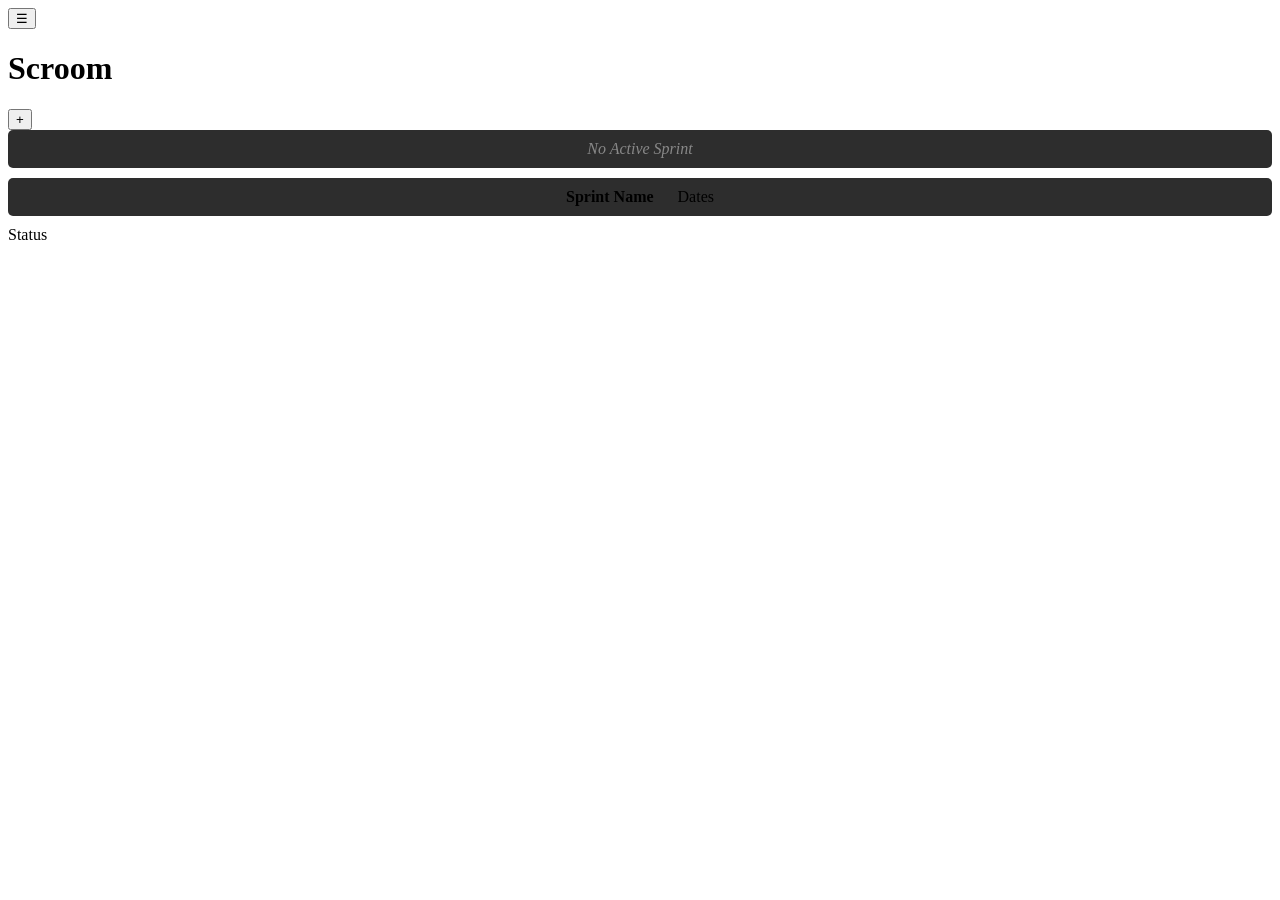
==== src/main/resources/templates/index.html @ 314cad0f "first commit" ====
<!DOCTYPE html>
<html xmlns:th="http://www.thymeleaf.org">

<head th:replace="~{fragments :: head(title='Scroom')}"></head>

<body>

    <div class="overlay" onclick="toggleSidebar()"></div>

    <nav th:replace="~{fragments :: sidebar(activePage='board')}"></nav>

    <div class="header">
        <div class="header-left">
            <button class="hamburger-btn" onclick="toggleSidebar()">&#9776;</button>
            <h1>Scroom</h1>
        </div>
        <button class="add-btn" hx-get="/stories/form" hx-target="#modal-content"
            hx-on::after-request="document.getElementById('create-modal').showModal()">+</button>
    </div>

    <div class="main-content">
        <th:block th:if="${#lists.isEmpty(boardData)}">
            <div class="sprint-banner"
                style="text-align: center; margin-bottom: 10px; padding: 10px; background-color: #2d2d2d; border-radius: 5px;">
                <span style="color: #888; font-style: italic;">No Active Sprint</span>
            </div>
        </th:block>

        <th:block th:each="data : ${boardData}">
            <div class="sprint-section" style="margin-bottom: 40px;">
                <div class="sprint-banner"
                    th:title="${data.sprint.description != null && !#strings.isEmpty(data.sprint.description) ? data.sprint.description : data.sprint.name}"
                    style="text-align: center; margin-bottom: 10px; padding: 10px; background-color: #2d2d2d; border-radius: 5px; cursor: help;">
                    <span style="font-weight: bold; margin-right: 20px;" th:text="${data.sprint.name}">Sprint
                        Name</span>
                    <span
                        th:text="'Start Date: ' + ${#temporals.format(data.sprint.startDate, 'MM/dd/yyyy')} + ' - End Date: ' + ${#temporals.format(data.sprint.endDate, 'MM/dd/yyyy')}">Dates</span>
                </div>

                <div class="board">
                    <div class="column" th:each="status : ${statuses}">
                        <div class="column-header" th:text="${status.name}">Status</div>
                        <div class="story-list" th:id="'story-list-' + ${data.sprint.id} + '-' + ${status.id}"
                            th:data-status-id="${status.id}" th:data-sprint-id="${data.sprint.id}">
                            <th:block th:with="sprintStories=${data.storiesByStatus.get(status.name)}">
                                <th:block th:if="${sprintStories != null}">
                                    <th:block th:each="story : ${sprintStories}">
                                        <div th:replace="~{fragments :: card(story=${story}, oobTarget=null)}"></div>
                                    </th:block>
                                </th:block>
                            </th:block>
                        </div>
                    </div>
                </div>
            </div>
        </th:block>
    </div>

    <dialog id="create-modal">
        <div id="modal-content">
            <!-- Form will be injected here via HTMX -->
        </div>
    </dialog>

    <script>
        htmx.onLoad(function (content) {
            var sortables = document.querySelectorAll(".story-list");
            for (var i = 0; i < sortables.length; i++) {
                var sprintId = sortables[i].getAttribute('data-sprint-id');
                new Sortable(sortables[i], {
                    group: 'sprint-' + sprintId, // Scope dragging to this sprint
                    animation: 150,
                    filter: '.delete-btn', // Ignore delete button
                    preventOnFilter: false, // Allow clicks on filtered elements
                    onEnd: function (evt) {
                        var itemEl = evt.item;
                        var newStatusId = evt.to.getAttribute('data-status-id');
                        var storyId = itemEl.getAttribute('data-id');

                        // Trigger HTMX request to update backend
                        if (newStatusId && storyId) {
                            htmx.ajax('PUT', '/stories/' + storyId + '/move', {
                                values: { statusId: newStatusId },
                                swap: 'none'
                            });
                        }
                    }
                });
            }
        });
    </script>
</body>

</html>
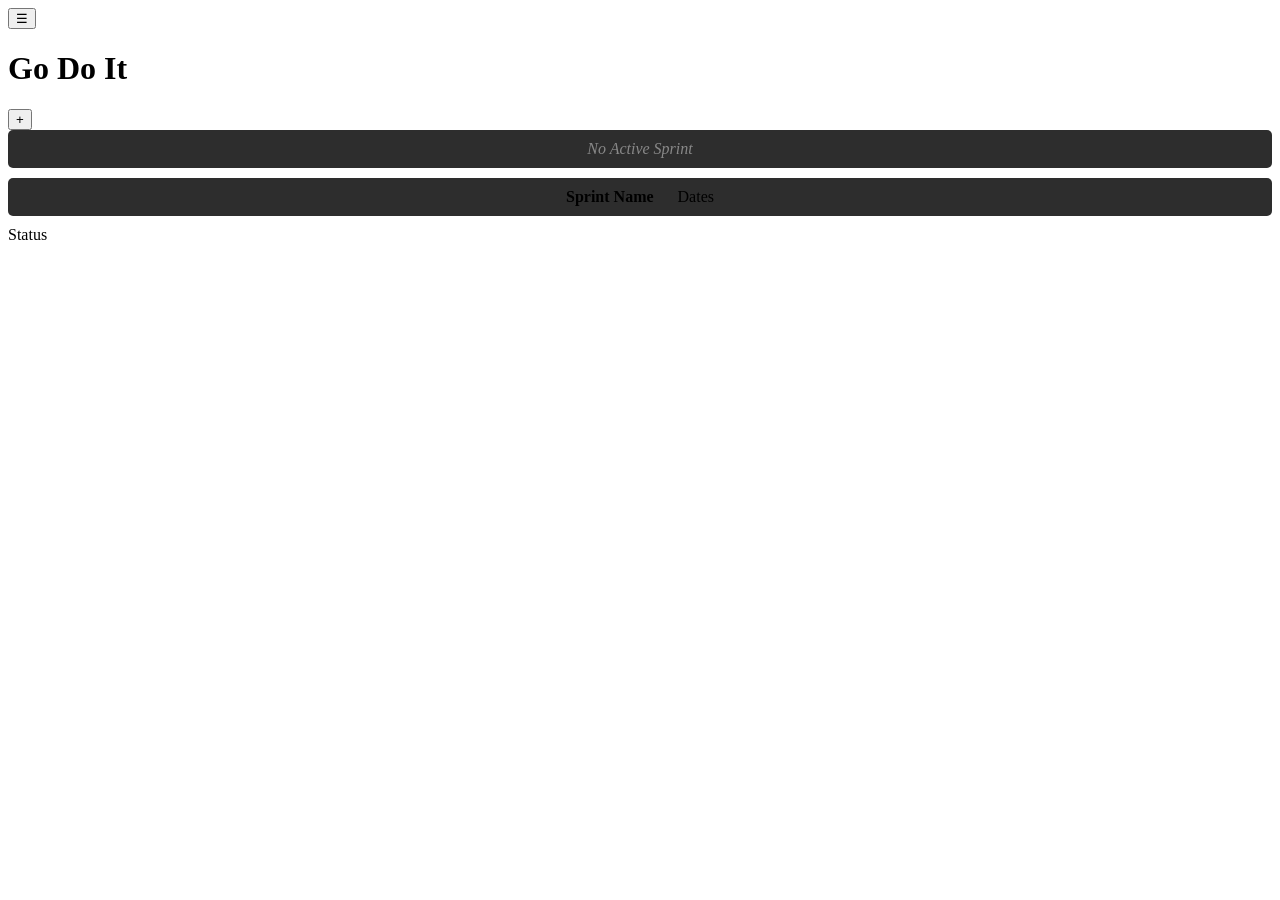
==== commit 3c5b3d15: "Change "Scroom" to "Go Do It", which is as good a name as any I guess. Add a README explaining why I" ====
--- a/src/main/resources/templates/index.html
+++ b/src/main/resources/templates/index.html
@@ -1,7 +1,7 @@
 <!DOCTYPE html>
 <html xmlns:th="http://www.thymeleaf.org">
 
-<head th:replace="~{fragments :: head(title='Scroom')}"></head>
+<head th:replace="~{fragments :: head(title='Go Do It')}"></head>
 
 <body>
 
@@ -12,7 +12,7 @@
     <div class="header">
         <div class="header-left">
             <button class="hamburger-btn" onclick="toggleSidebar()">&#9776;</button>
-            <h1>Scroom</h1>
+            <h1>Go Do It</h1>
         </div>
         <button class="add-btn" hx-get="/stories/form" hx-target="#modal-content"
             hx-on::after-request="document.getElementById('create-modal').showModal()">+</button>
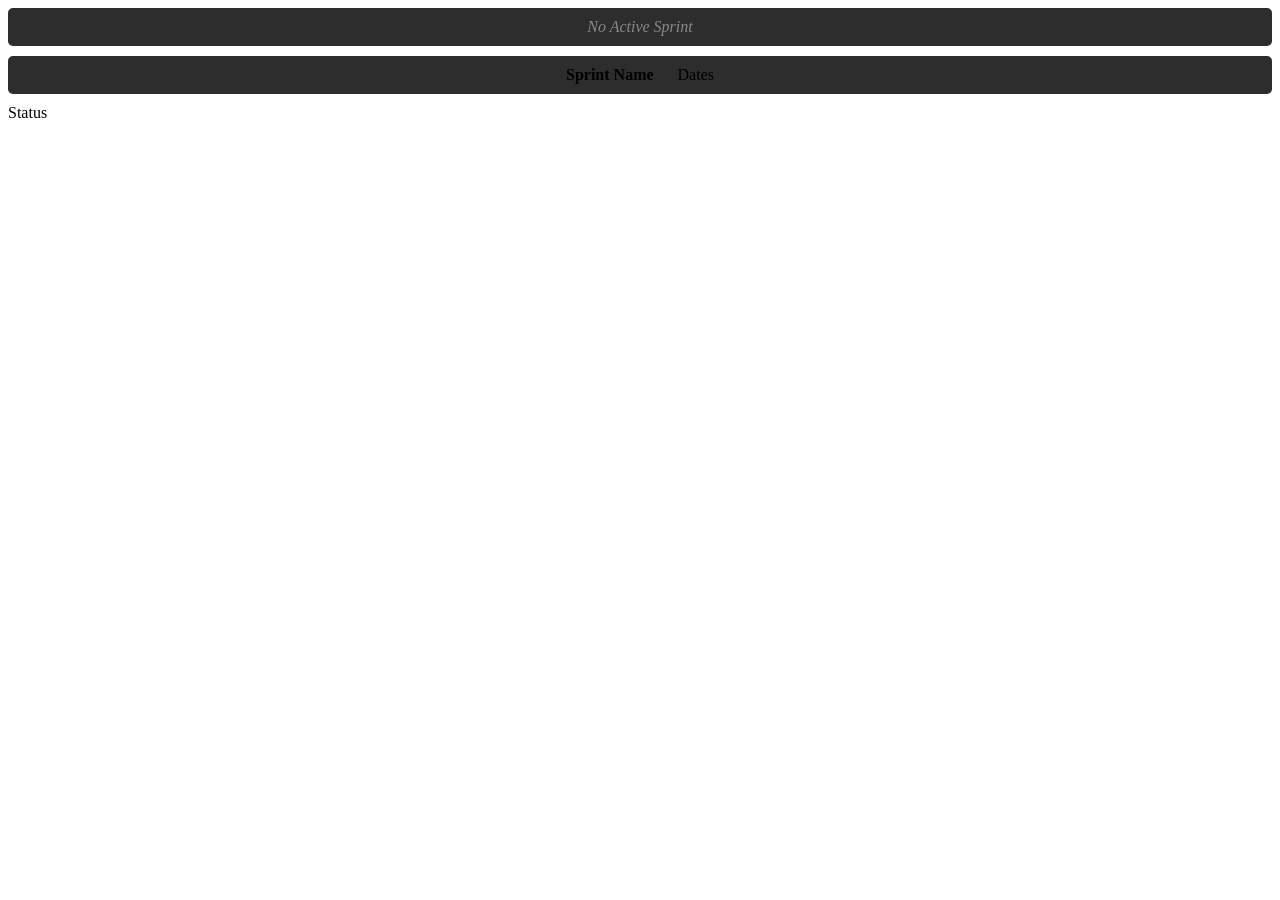
==== commit eff9a756: "Sprints, statuses, and stories all scoped completely to projects without defaults. Add ability to sw" ====
--- a/src/main/resources/templates/index.html
+++ b/src/main/resources/templates/index.html
@@ -9,14 +9,7 @@
 
     <nav th:replace="~{fragments :: sidebar(activePage='board')}"></nav>
 
-    <div class="header">
-        <div class="header-left">
-            <button class="hamburger-btn" onclick="toggleSidebar()">&#9776;</button>
-            <h1>Go Do It</h1>
-        </div>
-        <button class="add-btn" hx-get="/stories/form" hx-target="#modal-content"
-            hx-on::after-request="document.getElementById('create-modal').showModal()">+</button>
-    </div>
+    <div th:replace="~{fragments :: header(title='Go Do It', activePage='board', addButtonUrl='/stories/form')}"></div>
 
     <div class="main-content">
         <th:block th:if="${#lists.isEmpty(boardData)}">
@@ -38,7 +31,7 @@
                 </div>
 
                 <div class="board">
-                    <div class="column" th:each="status : ${statuses}">
+                    <div class="column" th:each="status : ${data.statuses}">
                         <div class="column-header" th:text="${status.name}">Status</div>
                         <div class="story-list" th:id="'story-list-' + ${data.sprint.id} + '-' + ${status.id}"
                             th:data-status-id="${status.id}" th:data-sprint-id="${data.sprint.id}">
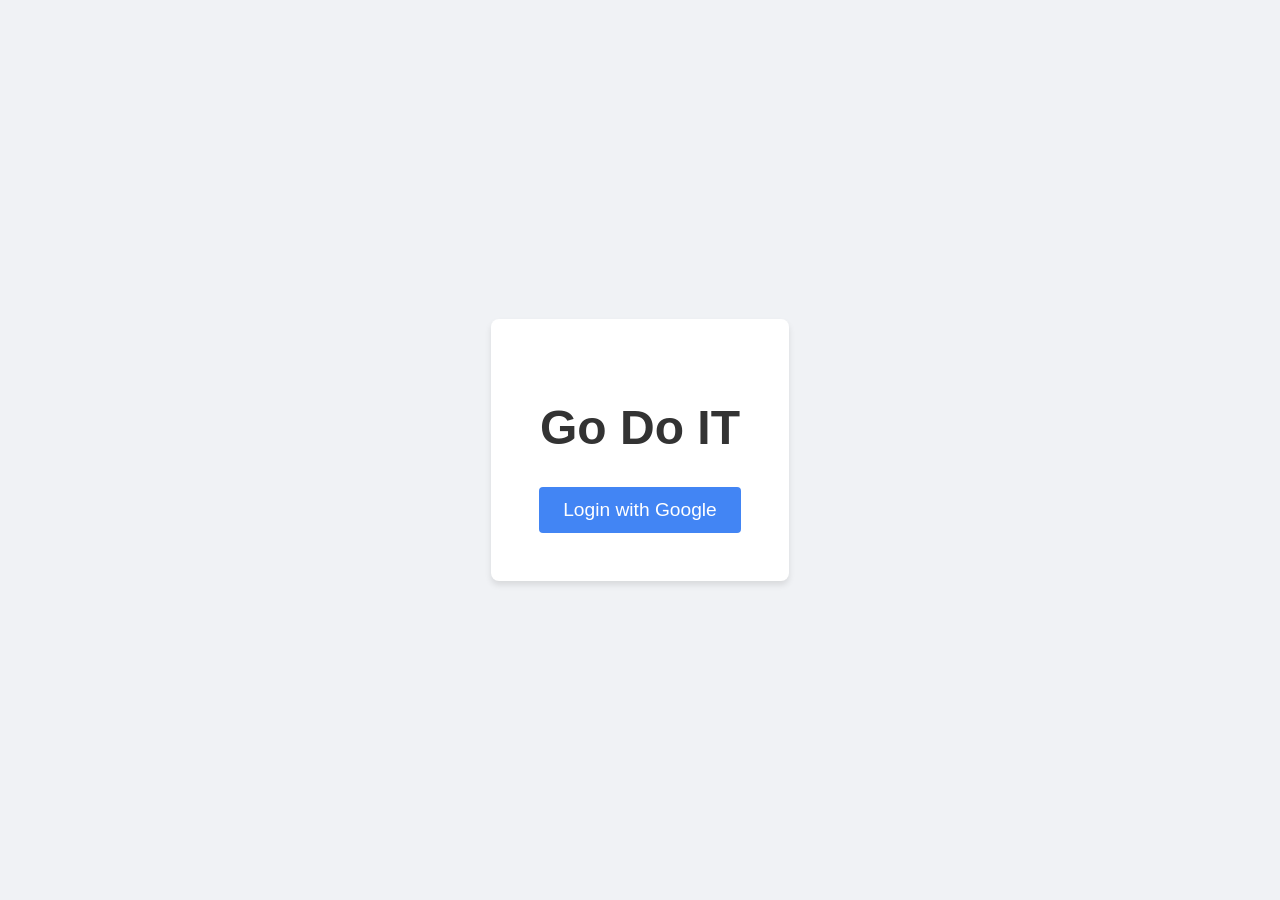
==== commit a3671bfe: "Add support for Google login. Notion of admin and regular users. Admins can manage access to project" ====
--- a/src/main/resources/templates/index.html
+++ b/src/main/resources/templates/index.html
@@ -1,87 +1,57 @@
 <!DOCTYPE html>
 <html xmlns:th="http://www.thymeleaf.org">
 
-<head th:replace="~{fragments :: head(title='Go Do It')}"></head>
+<head>
+    <meta charset="UTF-8">
+    <title>Antigravity - Go Do IT</title>
+    <style>
+        body {
+            font-family: 'Segoe UI', Tahoma, Geneva, Verdana, sans-serif;
+            background-color: #f0f2f5;
+            display: flex;
+            justify-content: center;
+            align-items: center;
+            height: 100vh;
+            margin: 0;
+            flex-direction: column;
+        }
+
+        .container {
+            text-align: center;
+            background: white;
+            padding: 3rem;
+            border-radius: 8px;
+            box-shadow: 0 4px 6px rgba(0, 0, 0, 0.1);
+        }
+
+        h1 {
+            font-size: 3rem;
+            color: #333;
+            margin-bottom: 2rem;
+        }
+
+        .btn-google {
+            display: inline-block;
+            background-color: #4285F4;
+            color: white;
+            padding: 12px 24px;
+            font-size: 1.2rem;
+            text-decoration: none;
+            border-radius: 4px;
+            transition: background-color 0.3s;
+        }
+
+        .btn-google:hover {
+            background-color: #357ae8;
+        }
+    </style>
+</head>
 
 <body>
-
-    <div class="overlay" onclick="toggleSidebar()"></div>
-
-    <nav th:replace="~{fragments :: sidebar(activePage='board')}"></nav>
-
-    <div th:replace="~{fragments :: header(title='Go Do It', activePage='board', addButtonUrl='/stories/form')}"></div>
-
-    <div class="main-content">
-        <th:block th:if="${#lists.isEmpty(boardData)}">
-            <div class="sprint-banner"
-                style="text-align: center; margin-bottom: 10px; padding: 10px; background-color: #2d2d2d; border-radius: 5px;">
-                <span style="color: #888; font-style: italic;">No Active Sprint</span>
-            </div>
-        </th:block>
-
-        <th:block th:each="data : ${boardData}">
-            <div class="sprint-section" style="margin-bottom: 40px;">
-                <div class="sprint-banner"
-                    th:title="${data.sprint.description != null && !#strings.isEmpty(data.sprint.description) ? data.sprint.description : data.sprint.name}"
-                    style="text-align: center; margin-bottom: 10px; padding: 10px; background-color: #2d2d2d; border-radius: 5px; cursor: help;">
-                    <span style="font-weight: bold; margin-right: 20px;" th:text="${data.sprint.name}">Sprint
-                        Name</span>
-                    <span
-                        th:text="'Start Date: ' + ${#temporals.format(data.sprint.startDate, 'MM/dd/yyyy')} + ' - End Date: ' + ${#temporals.format(data.sprint.endDate, 'MM/dd/yyyy')}">Dates</span>
-                </div>
-
-                <div class="board">
-                    <div class="column" th:each="status : ${data.statuses}">
-                        <div class="column-header" th:text="${status.name}">Status</div>
-                        <div class="story-list" th:id="'story-list-' + ${data.sprint.id} + '-' + ${status.id}"
-                            th:data-status-id="${status.id}" th:data-sprint-id="${data.sprint.id}">
-                            <th:block th:with="sprintStories=${data.storiesByStatus.get(status.name)}">
-                                <th:block th:if="${sprintStories != null}">
-                                    <th:block th:each="story : ${sprintStories}">
-                                        <div th:replace="~{fragments :: card(story=${story}, oobTarget=null)}"></div>
-                                    </th:block>
-                                </th:block>
-                            </th:block>
-                        </div>
-                    </div>
-                </div>
-            </div>
-        </th:block>
+    <div class="container">
+        <h1>Go Do IT</h1>
+        <a href="/oauth2/authorization/google" class="btn-google">Login with Google</a>
     </div>
-
-    <dialog id="create-modal">
-        <div id="modal-content">
-            <!-- Form will be injected here via HTMX -->
-        </div>
-    </dialog>
-
-    <script>
-        htmx.onLoad(function (content) {
-            var sortables = document.querySelectorAll(".story-list");
-            for (var i = 0; i < sortables.length; i++) {
-                var sprintId = sortables[i].getAttribute('data-sprint-id');
-                new Sortable(sortables[i], {
-                    group: 'sprint-' + sprintId, // Scope dragging to this sprint
-                    animation: 150,
-                    filter: '.delete-btn', // Ignore delete button
-                    preventOnFilter: false, // Allow clicks on filtered elements
-                    onEnd: function (evt) {
-                        var itemEl = evt.item;
-                        var newStatusId = evt.to.getAttribute('data-status-id');
-                        var storyId = itemEl.getAttribute('data-id');
-
-                        // Trigger HTMX request to update backend
-                        if (newStatusId && storyId) {
-                            htmx.ajax('PUT', '/stories/' + storyId + '/move', {
-                                values: { statusId: newStatusId },
-                                swap: 'none'
-                            });
-                        }
-                    }
-                });
-            }
-        });
-    </script>
 </body>
 
 </html>
